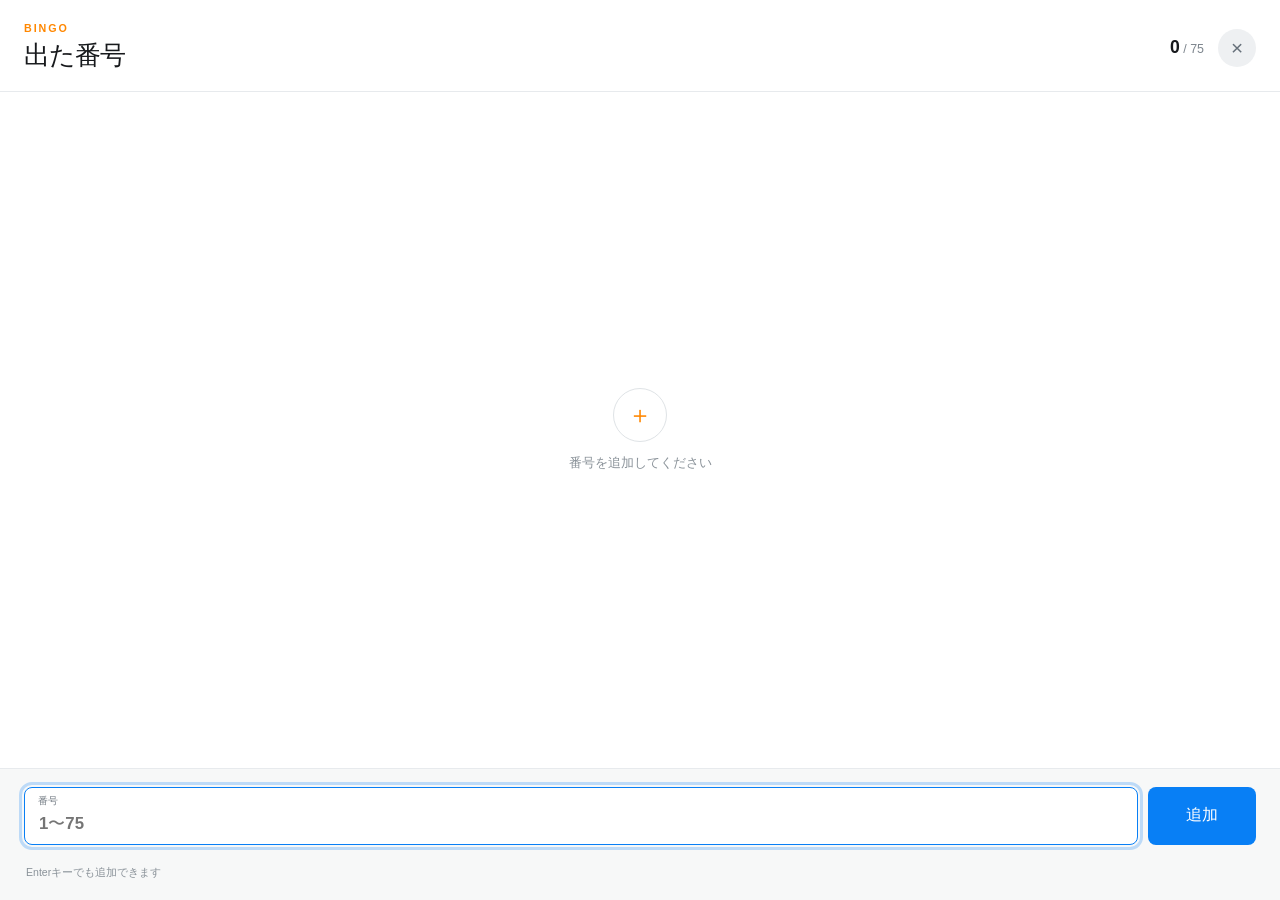
==== popup.html @ 20e8e123 "Simplify landing page and add popup window" ====
<!doctype html>
<html lang="ja">
  <head>
    <meta charset="UTF-8" />
    <meta name="viewport" content="width=device-width, initial-scale=1.0" />
    <meta name="theme-color" content="#ffffff" />
    <title>ビンゴ番号ボード</title>
    <link rel="stylesheet" href="popup.css" />
    <script src="bingo.js" defer></script>
    <script src="popup.js" defer></script>
  </head>
  <body>
    <main class="popup-shell">
      <header class="popup-header">
        <div>
          <p class="popup-label">BINGO</p>
          <h1>出た番号</h1>
        </div>
        <div class="popup-header__actions">
          <p class="number-count" aria-live="polite">
            <strong id="numberCount">0</strong><span> / 75</span>
          </p>
          <button class="close-button" id="closeApp" type="button" aria-label="閉じる">×</button>
        </div>
      </header>

      <section class="number-area" id="numberArea" aria-label="呼ばれた番号の一覧">
        <div class="number-grid" id="numberGrid" aria-live="polite"></div>
        <div class="empty-state" id="emptyState">
          <span aria-hidden="true">＋</span>
          <p>番号を追加してください</p>
        </div>
      </section>

      <footer class="entry-area">
        <form class="number-form" id="numberForm" novalidate>
          <div class="input-wrap">
            <label for="numberInput">番号</label>
            <input
              id="numberInput"
              name="number"
              type="number"
              min="1"
              max="75"
              inputmode="numeric"
              autocomplete="off"
              placeholder="1〜75"
              required
            />
          </div>
          <button class="add-button" type="submit">追加</button>
        </form>
        <p class="form-message" id="formMessage" role="status" aria-live="polite"></p>
        <p class="entry-hint">Enterキーでも追加できます</p>
      </footer>
    </main>
  </body>
</html>
---- popup.css ----
:root {
  font-family: "Noto Sans JP", "Yu Gothic UI", "Yu Gothic", Meiryo, sans-serif;
  color: #17191c;
  background: #ffffff;
  font-synthesis: none;
  text-rendering: optimizeLegibility;
}

* {
  box-sizing: border-box;
}

html,
body {
  width: 100%;
  min-width: 300px;
  height: 100%;
  margin: 0;
  overflow: hidden;
  background: #ffffff;
}

button,
input {
  font: inherit;
}

.popup-shell {
  display: grid;
  grid-template-rows: auto minmax(0, 1fr) auto;
  width: 100%;
  height: 100%;
  background: #ffffff;
}

.popup-header {
  display: flex;
  align-items: center;
  justify-content: space-between;
  padding: 22px 24px 18px;
  border-bottom: 1px solid #e7eaed;
}

.popup-label {
  margin: 0 0 4px;
  color: #ff8700;
  font-size: 0.67rem;
  font-weight: 800;
  letter-spacing: 0.18em;
}

.popup-header h1 {
  margin: 0;
  font-size: 1.65rem;
  letter-spacing: -0.04em;
}

.popup-header__actions {
  display: flex;
  align-items: center;
  gap: 14px;
}

.number-count {
  margin: 0;
  color: #7d858d;
  font-size: 0.78rem;
}

.number-count strong {
  color: #17191c;
  font-size: 1.1rem;
}

.close-button,
.remove-button {
  display: grid;
  padding: 0;
  place-items: center;
  border: 0;
  border-radius: 50%;
  cursor: pointer;
}

.close-button {
  width: 38px;
  height: 38px;
  background: #eef0f2;
  color: #66707a;
  font-size: 1.3rem;
}

.close-button:hover {
  background: #e1e5e8;
}

.number-area {
  position: relative;
  min-height: 0;
  overflow-y: auto;
  overscroll-behavior: contain;
  scrollbar-color: #c7ccd1 transparent;
}

.number-grid {
  display: grid;
  grid-template-columns: repeat(3, minmax(0, 1fr));
  gap: 10px;
  padding: 20px 24px;
}

.number-card {
  position: relative;
  display: flex;
  min-height: 84px;
  align-items: center;
  justify-content: center;
  border: 1px solid #e2e6e9;
  border-radius: 12px;
  background: #ffffff;
}

.number-card__letter {
  position: absolute;
  top: 9px;
  left: 11px;
  color: #ff8700;
  font-size: 0.62rem;
  font-weight: 800;
}

.number-card__value {
  font-size: clamp(1.65rem, 7vw, 2.2rem);
  font-weight: 750;
  line-height: 1;
}

.remove-button {
  position: absolute;
  top: 7px;
  right: 7px;
  width: 25px;
  height: 25px;
  background: #f0f2f3;
  color: #808890;
  font-size: 0.95rem;
}

.remove-button:hover {
  background: #e04d44;
  color: #ffffff;
}

.empty-state {
  position: absolute;
  inset: 0;
  display: grid;
  align-content: center;
  justify-items: center;
  color: #8a9299;
}

.empty-state[hidden] {
  display: none;
}

.empty-state span {
  display: grid;
  width: 54px;
  height: 54px;
  place-items: center;
  border: 1px solid #dfe3e6;
  border-radius: 50%;
  color: #ff8700;
  font-size: 1.5rem;
}

.empty-state p {
  margin: 12px 0 0;
  font-size: 0.82rem;
}

.entry-area {
  padding: 18px 24px 20px;
  border-top: 1px solid #e7eaed;
  background: #f7f8f8;
}

.number-form {
  display: grid;
  grid-template-columns: minmax(0, 1fr) 108px;
  gap: 10px;
}

.input-wrap {
  position: relative;
}

.input-wrap label {
  position: absolute;
  top: 7px;
  left: 14px;
  color: #777f87;
  font-size: 0.62rem;
  font-weight: 700;
}

.input-wrap input {
  width: 100%;
  height: 58px;
  padding: 22px 14px 6px;
  border: 1px solid #ccd2d7;
  border-radius: 8px;
  outline: none;
  background: #ffffff;
  color: #17191c;
  font-size: 1.05rem;
  font-weight: 700;
  appearance: textfield;
}

.input-wrap input::-webkit-inner-spin-button,
.input-wrap input::-webkit-outer-spin-button {
  margin: 0;
  appearance: none;
}

.input-wrap input:focus {
  border-color: #087ff5;
}

.add-button {
  border: 0;
  border-radius: 8px;
  background: #087ff5;
  color: #ffffff;
  font-weight: 700;
  cursor: pointer;
}

.add-button:hover {
  background: #006ed9;
}

.close-button:focus-visible,
.remove-button:focus-visible,
.add-button:focus-visible,
input:focus-visible {
  outline: 3px solid rgba(8, 127, 245, 0.24);
  outline-offset: 2px;
}

.form-message {
  min-height: 1.2em;
  margin: 7px 2px 0;
  color: #d83b32;
  font-size: 0.7rem;
}

.form-message.is-success {
  color: #14834d;
}

.entry-hint {
  margin: 1px 2px 0;
  color: #8a9299;
  font-size: 0.66rem;
}

@media (max-width: 420px) {
  .popup-header,
  .entry-area {
    padding-right: 14px;
    padding-left: 14px;
  }

  .number-grid {
    gap: 7px;
    padding: 14px 10px;
  }

  .number-card {
    min-height: 76px;
  }

  .number-form {
    grid-template-columns: minmax(0, 1fr) 78px;
  }
}
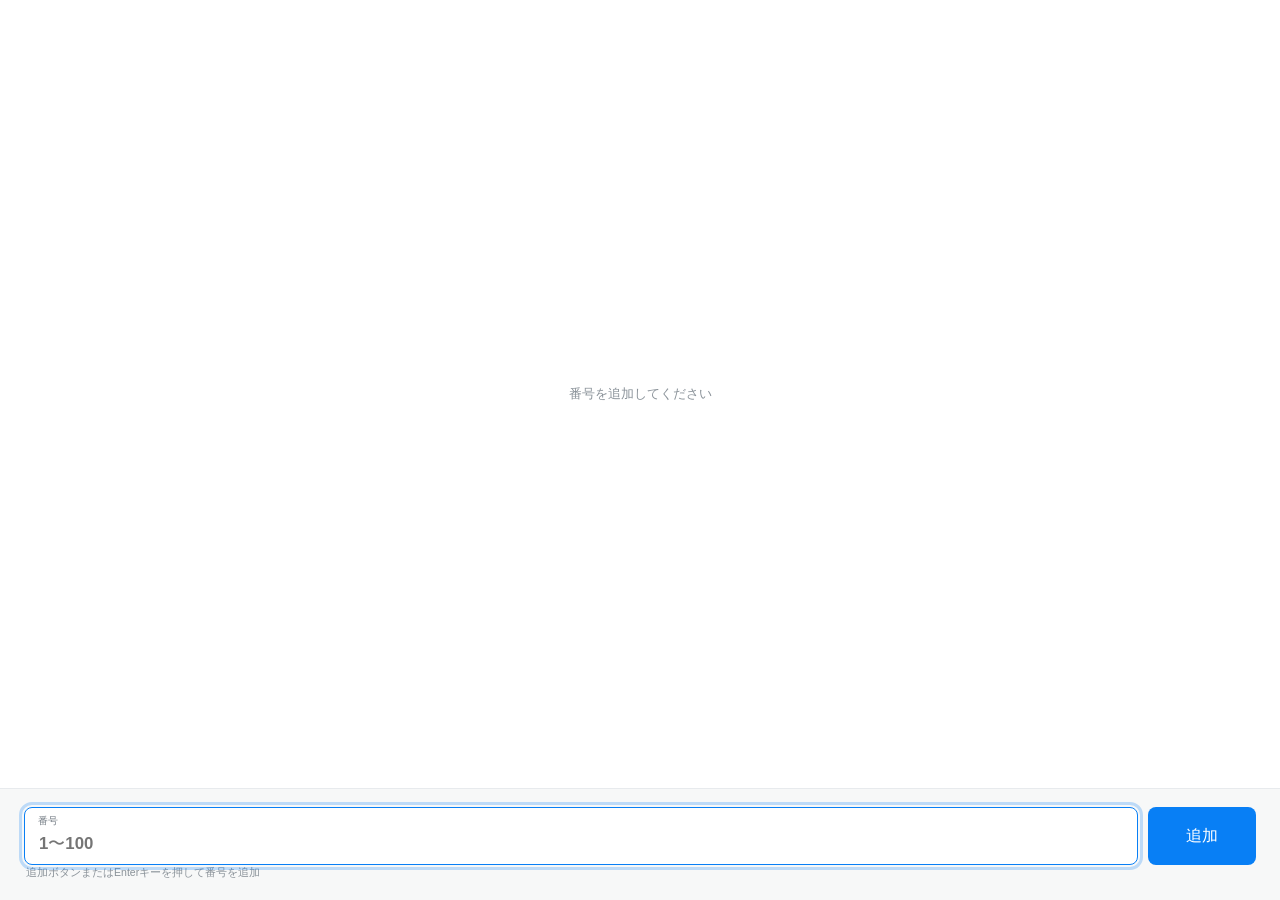
==== commit 7541ddb2: "Simplify popup and support numbers up to 100" ====
--- a/popup.html
+++ b/popup.html
@@ -11,23 +11,9 @@
   </head>
   <body>
     <main class="popup-shell">
-      <header class="popup-header">
-        <div>
-          <p class="popup-label">BINGO</p>
-          <h1>出た番号</h1>
-        </div>
-        <div class="popup-header__actions">
-          <p class="number-count" aria-live="polite">
-            <strong id="numberCount">0</strong><span> / 75</span>
-          </p>
-          <button class="close-button" id="closeApp" type="button" aria-label="閉じる">×</button>
-        </div>
-      </header>
-
       <section class="number-area" id="numberArea" aria-label="呼ばれた番号の一覧">
         <div class="number-grid" id="numberGrid" aria-live="polite"></div>
         <div class="empty-state" id="emptyState">
-          <span aria-hidden="true">＋</span>
           <p>番号を追加してください</p>
         </div>
       </section>
@@ -41,17 +27,17 @@
               name="number"
               type="number"
               min="1"
-              max="75"
+              max="100"
               inputmode="numeric"
               autocomplete="off"
-              placeholder="1〜75"
+              placeholder="1〜100"
               required
             />
           </div>
           <button class="add-button" type="submit">追加</button>
         </form>
         <p class="form-message" id="formMessage" role="status" aria-live="polite"></p>
-        <p class="entry-hint">Enterキーでも追加できます</p>
+        <p class="entry-hint">追加ボタンまたはEnterキーを押して番号を追加</p>
       </footer>
     </main>
   </body>
--- a/popup.css
+++ b/popup.css
@@ -27,52 +27,12 @@
 
 .popup-shell {
   display: grid;
-  grid-template-rows: auto minmax(0, 1fr) auto;
+  grid-template-rows: minmax(0, 1fr) auto;
   width: 100%;
   height: 100%;
   background: #ffffff;
 }
 
-.popup-header {
-  display: flex;
-  align-items: center;
-  justify-content: space-between;
-  padding: 22px 24px 18px;
-  border-bottom: 1px solid #e7eaed;
-}
-
-.popup-label {
-  margin: 0 0 4px;
-  color: #ff8700;
-  font-size: 0.67rem;
-  font-weight: 800;
-  letter-spacing: 0.18em;
-}
-
-.popup-header h1 {
-  margin: 0;
-  font-size: 1.65rem;
-  letter-spacing: -0.04em;
-}
-
-.popup-header__actions {
-  display: flex;
-  align-items: center;
-  gap: 14px;
-}
-
-.number-count {
-  margin: 0;
-  color: #7d858d;
-  font-size: 0.78rem;
-}
-
-.number-count strong {
-  color: #17191c;
-  font-size: 1.1rem;
-}
-
-.close-button,
 .remove-button {
   display: grid;
   padding: 0;
@@ -80,18 +40,6 @@
   border: 0;
   border-radius: 50%;
   cursor: pointer;
-}
-
-.close-button {
-  width: 38px;
-  height: 38px;
-  background: #eef0f2;
-  color: #66707a;
-  font-size: 1.3rem;
-}
-
-.close-button:hover {
-  background: #e1e5e8;
 }
 
 .number-area {
@@ -164,19 +112,8 @@
   display: none;
 }
 
-.empty-state span {
-  display: grid;
-  width: 54px;
-  height: 54px;
-  place-items: center;
-  border: 1px solid #dfe3e6;
-  border-radius: 50%;
-  color: #ff8700;
-  font-size: 1.5rem;
-}
-
 .empty-state p {
-  margin: 12px 0 0;
+  margin: 0;
   font-size: 0.82rem;
 }
 
@@ -242,7 +179,6 @@
   background: #006ed9;
 }
 
-.close-button:focus-visible,
 .remove-button:focus-visible,
 .add-button:focus-visible,
 input:focus-visible {
@@ -251,10 +187,13 @@
 }
 
 .form-message {
-  min-height: 1.2em;
   margin: 7px 2px 0;
   color: #d83b32;
   font-size: 0.7rem;
+}
+
+.form-message:empty {
+  display: none;
 }
 
 .form-message.is-success {
@@ -268,7 +207,6 @@
 }
 
 @media (max-width: 420px) {
-  .popup-header,
   .entry-area {
     padding-right: 14px;
     padding-left: 14px;
